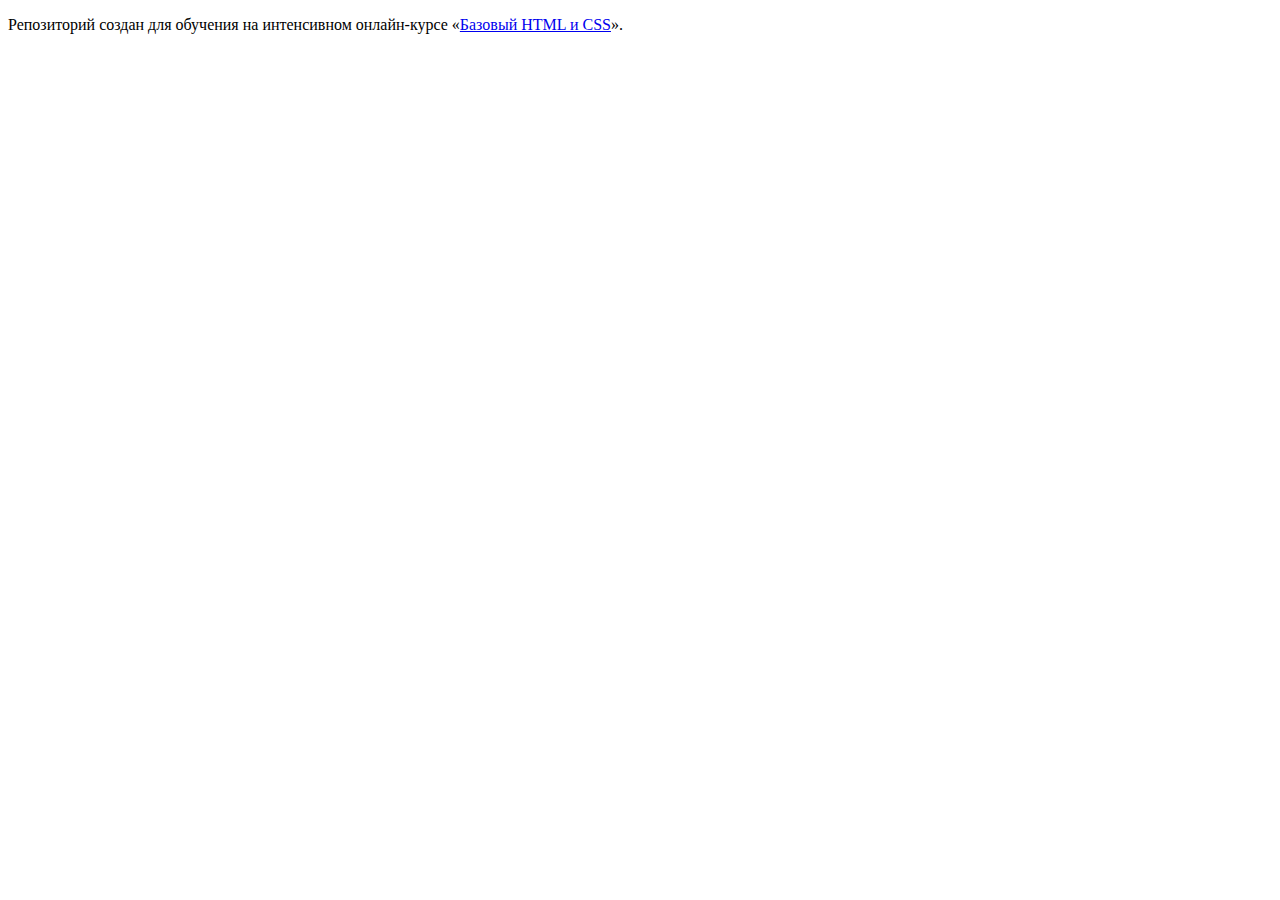
==== index.html @ bff29187 ":hatching_chick:" ====
<!DOCTYPE html>
<html lang="ru">
  <head>
    <meta charset="utf-8">
    <title>HTML Academy: Седона</title>
  </head>
  <body>

    <p>Репозиторий создан для обучения на интенсивном онлайн‑курсе «<a href="https://htmlacademy.ru/intensive/htmlcss">Базовый HTML и CSS</a>».</p>

  </body>
</html>
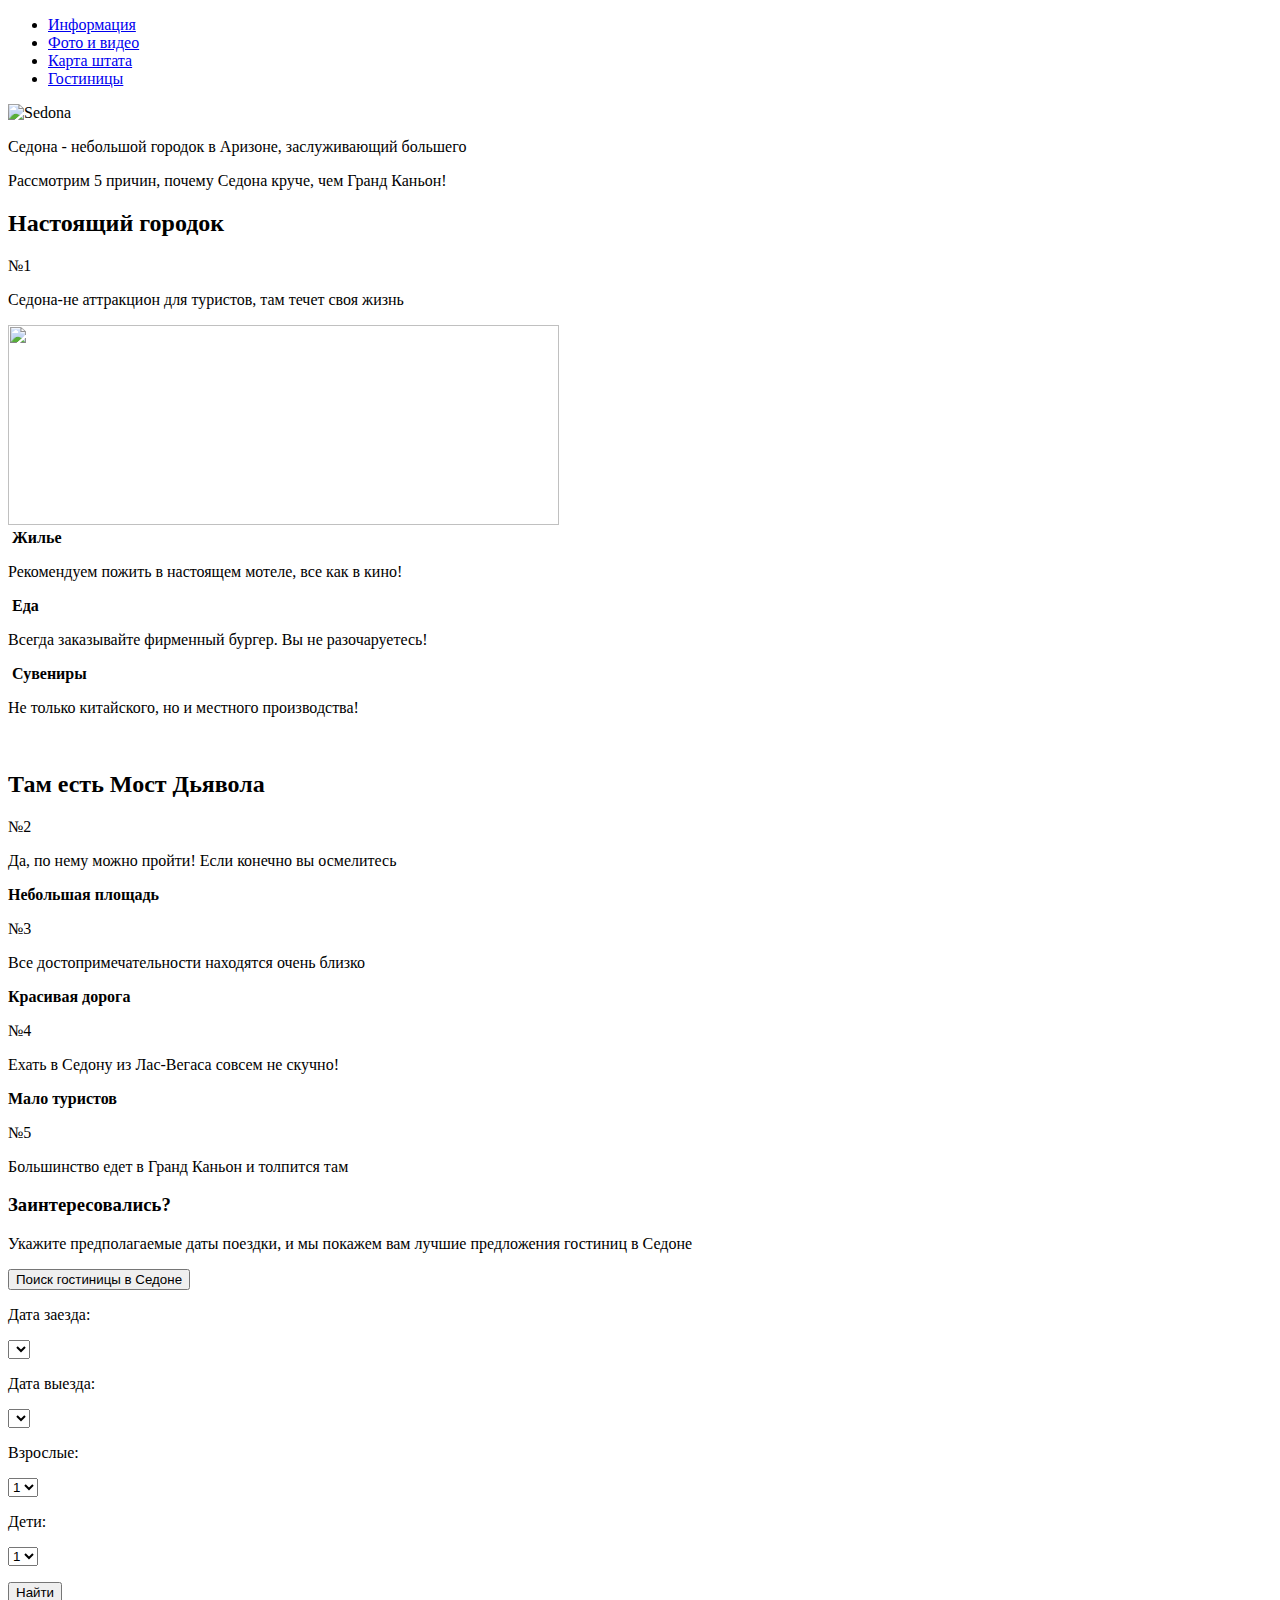
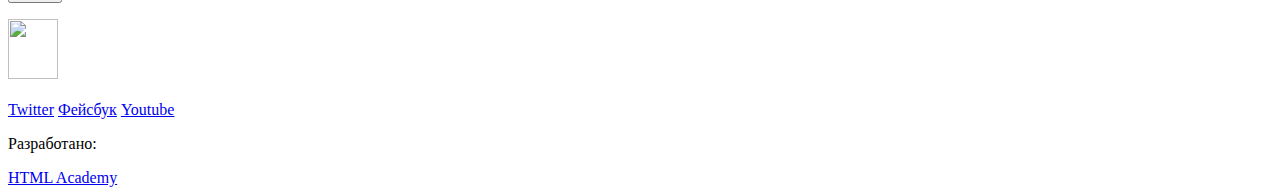
==== commit c6b344e3: "sedona-index-hotels" ====
--- a/index.html
+++ b/index.html
@@ -2,11 +2,139 @@
 <html lang="ru">
   <head>
     <meta charset="utf-8">
-    <title>HTML Academy: Седона</title>
-  </head>
+      <title>Welcome to Sedona</title>
+    </head>
   <body>
-
-    <p>Репозиторий создан для обучения на интенсивном онлайн‑курсе «<a href="https://htmlacademy.ru/intensive/htmlcss">Базовый HTML и CSS</a>».</p>
-
+  <header class="main-header">
+          <div class="container"> 
+              <nav class="main-navigator">
+            <ul>
+              <li>
+                  <a href="#">Информация</a>
+                </li>
+              <li> 
+                  <a href="#">Фото и видео</a>
+                </li>
+                <li>
+                <a href="#">Карта штата</a>
+                </li>
+                <li>
+                <a href="#">Гостиницы</a>
+                </li>
+            </ul>
+              </nav>
+      </div>
+              </header>
+      <main class="container">
+        <div class="index-logo">
+            <img src="img/index-logo.png" width="100%" height="200" alt="Sedona">
+        </div>
+          <div class="promo-text">
+              <p>Седона - небольшой городок в Аризоне, заслуживающий большего</p> 
+              <p>Рассмотрим 5 причин, почему Седона круче, чем Гранд Каньон!</p>
+           </div>
+          <section class="first-reason">
+              <div class="first-reason">
+                  <h2>Настоящий городок</h2>
+                  <p>№1</p>
+                  <p>Седона-не аттракцион для туристов, там течет своя жизнь</p>
+                  <img src="img/index-first.png" width="66%" height="200" alt="">
+              </div>
+          </section>
+                   <section class="features">
+            <div class="features-item">
+                <img src="img/index-house.png" width="" height="" alt="">
+                <b class="features-name">Жилье</b>
+                <p>Рекомендуем пожить в настоящем мотеле, все как в кино!</p>
+            </div>
+            <div class="features-item">
+                <img src="img/index-food.png" width="" height="" alt="">
+                <b class="features-name">Еда</b>
+                <p>Всегда заказывайте фирменный бургер. Вы не разочаруетесь!</p>
+            </div>
+        <div class="features-item">
+            <img src="img/index-box.png" width="" height="" alt="">
+            <b class="features-name">Сувениры</b>
+            <p>Не только китайского, но и местного производства!</p>
+            </div>
+        </section> 
+          <section class="second-reason">
+              <img src="img/index-second.png" width="66%" height="" alt="">
+              <div class="second-reason">
+                  <h2>Там есть Мост Дьявола</h2>
+                  <p>№2</p>
+                  <p>Да, по нему можно пройти! Если конечно вы осмелитесь</p>
+              </div>
+          </section>
+          <section class="features-2">
+            <div class="features-2-item">
+                <b class="features-2-name">Небольшая площадь</b>
+                <p>№3</p>
+                <p>Все достопримечательности находятся очень близко</p>
+            </div>
+            <div class="features-2-item">
+                <b class="features-2-name">Красивая дорога</b>
+                <p>№4</p>
+                <p>Ехать в Седону из Лас-Вегаса совсем не скучно!</p>
+            </div>
+        <div class="features-2-item">
+            <b class="features-2-name">Мало туристов</b>
+            <p>№5</p>
+            <p>Большинство едет в Гранд Каньон и толпится там</p>
+            </div>
+        </section>
+          <div>
+                  <h3>Заинтересовались?</h3>
+                  <p>Укажите предполагаемые даты поездки, и мы покажем вам лучшие предложения гостиниц в Седоне</p>
+              </div>
+          <form class="dropdown" action="" method="post"> 
+          <input type="submit" value="Поиск гостиницы в Седоне">
+            
+                   <p>Дата заезда:</p>                       <select name="date-on">
+              </select>
+              <p>Дата выезда:</p>
+               <select name="date-off">  
+              </select>
+<p>Взрослые:</p>
+                   <select name="adults">
+    <option>1</option>
+                <option>2</option>
+                <option>3</option>
+                <option>4</option>
+                <option>5</option>
+                <option>6</option>
+                <option>7</option>
+            </select>
+                   <p>Дети:</p>
+                 <select name="children">
+                     <option>1</option>
+                <option>2</option>
+                <option>3</option>
+                <option>4</option>
+                <option>5</option>
+                <option>6</option>
+                <option>7</option>
+            </select>
+              <p><input type="submit" value="Найти"></p>
+          </form>
+          <img src="img/index-map.png" width="50px" height="60px" alt="">
+          <footer class="main-footer">
+    <div class="container">
+        <section class="footer-teg">
+            <img src="img/index-teg" width="100%" height="" alt="">                  
+       </section>
+        <section class="footer-social">
+             <a class="social-btn social-btn-tw" href="#">Twitter</a>
+          <a class="social-btn social-btn-fb" href="#">Фейсбук</a>
+          <a class="social-btn social-btn-youtube" href="#">Youtube</a>          
+        </section>
+        <section class="footer-copyright">
+             <p>Разработано:</p>
+          <a class="btn" href="https://htmlacademy.ru">HTML Academy</a>          
+        </section>
+        </div>       
+          
+          </footer>
+          
   </body>
-</html>
+</html>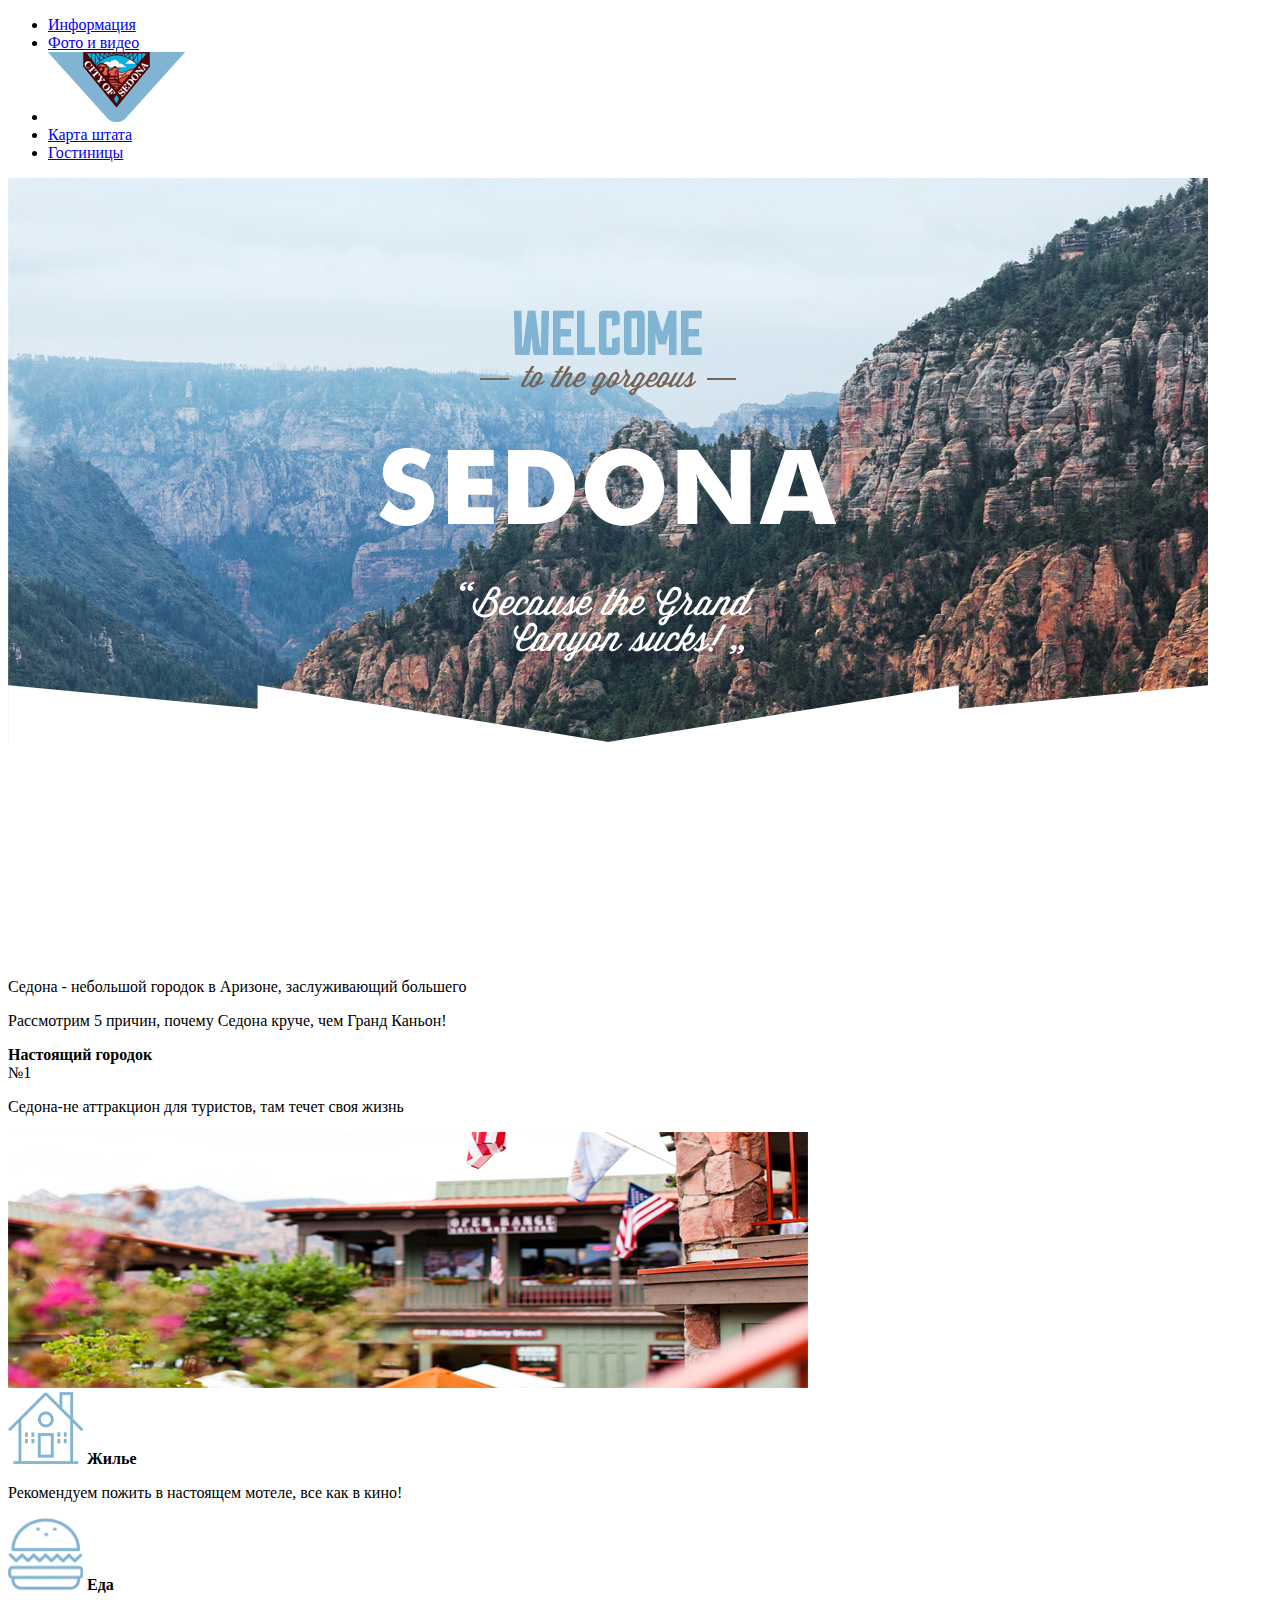
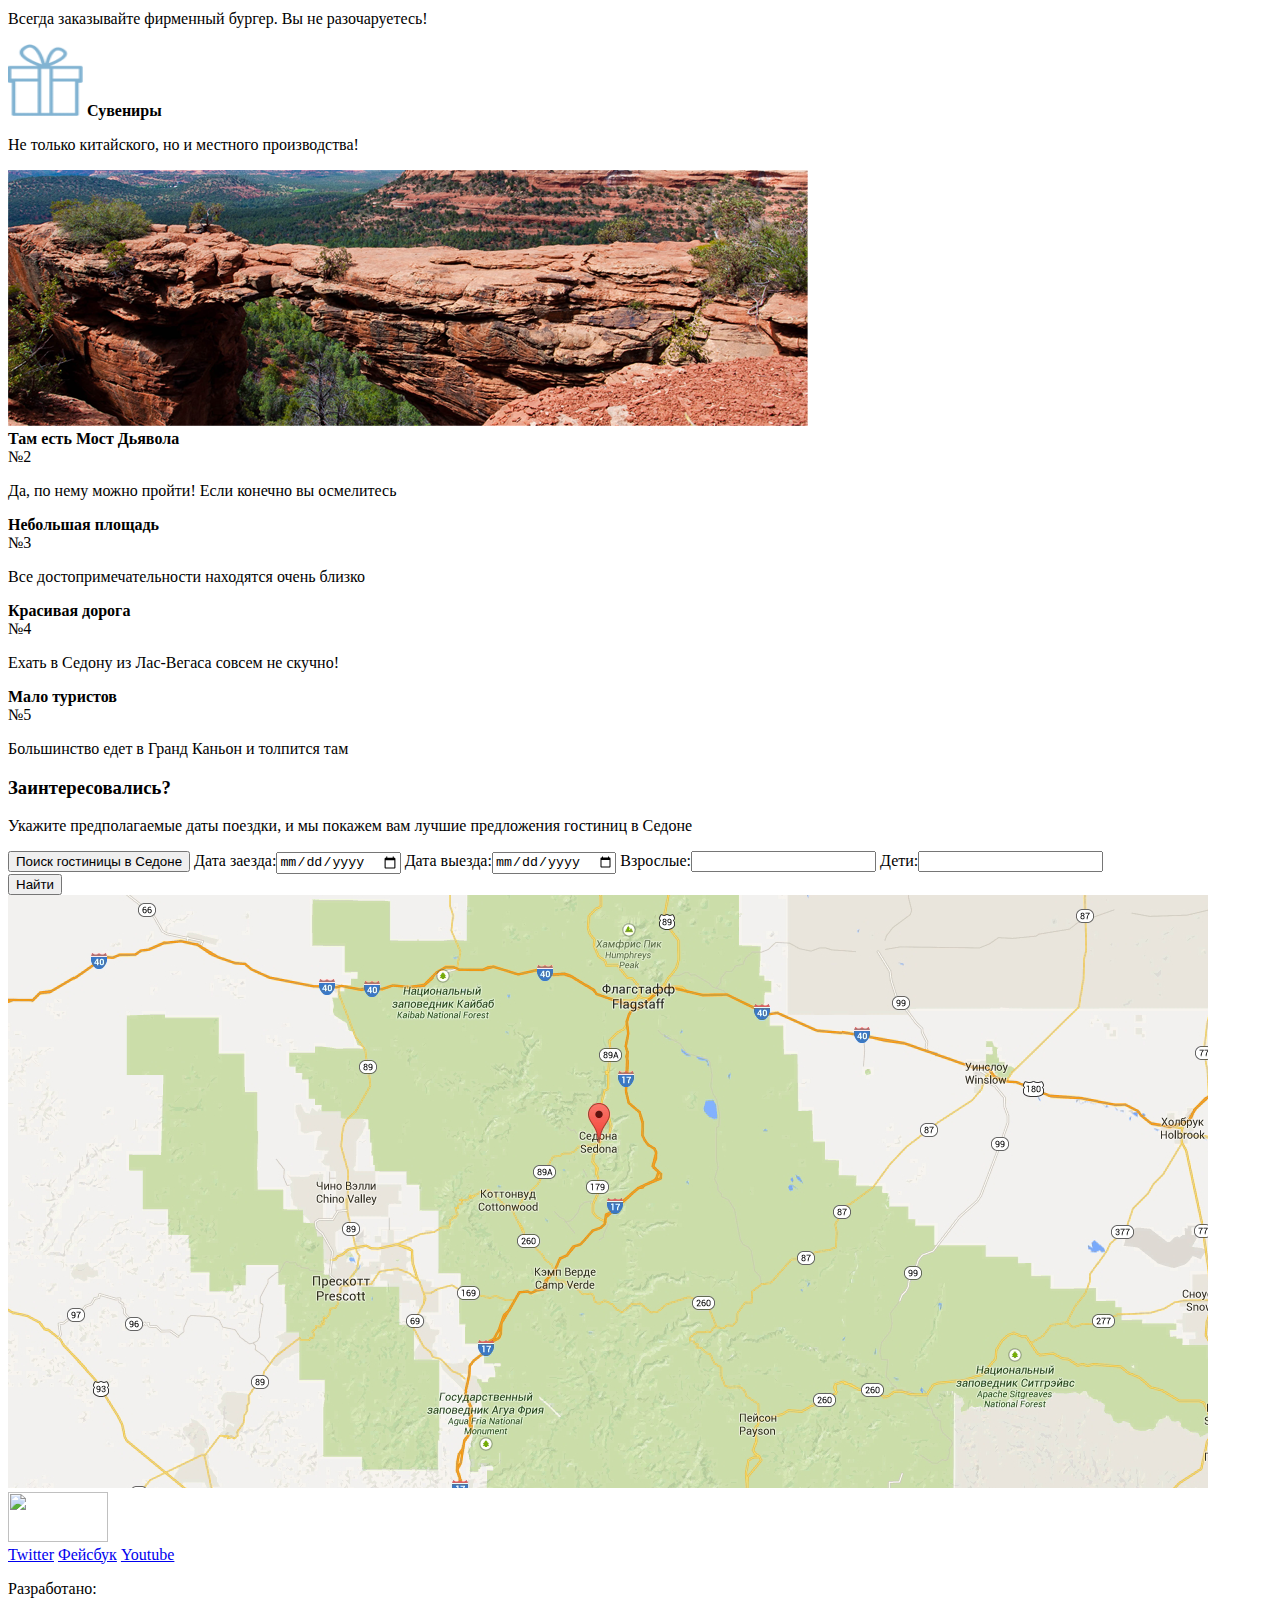
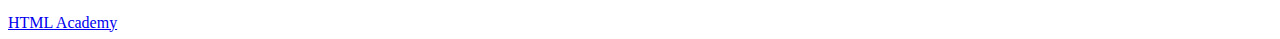
==== commit 82fd0c4a: "sedona index/catalog" ====
--- a/index.html
+++ b/index.html
@@ -16,6 +16,9 @@
                   <a href="#">Фото и видео</a>
                 </li>
                 <li>
+                 <img src="img/1.png" width="138" height="70" alt="Sedona">
+                </li>
+                <li>
                 <a href="#">Карта штата</a>
                 </li>
                 <li>
@@ -27,59 +30,59 @@
               </header>
       <main class="container">
         <div class="index-logo">
-            <img src="img/index-logo.png" width="100%" height="200" alt="Sedona">
+            <img src="img/index-welcome.png" width="1200" height="780" alt="Sedona">
         </div>
           <div class="promo-text">
               <p>Седона - небольшой городок в Аризоне, заслуживающий большего</p> 
               <p>Рассмотрим 5 причин, почему Седона круче, чем Гранд Каньон!</p>
            </div>
-          <section class="first-reason">
-              <div class="first-reason">
-                  <h2>Настоящий городок</h2>
-                  <p>№1</p>
+          <section class="index-reason">
+              <div>
+                  <b>Настоящий городок</b>
+                  <div>№1</div>
                   <p>Седона-не аттракцион для туристов, там течет своя жизнь</p>
-                  <img src="img/index-first.png" width="66%" height="200" alt="">
+                  <img src="img/Layer%2010%20copy.png" width="800" height="256" alt="">
               </div>
           </section>
                    <section class="features">
-            <div class="features-item">
-                <img src="img/index-house.png" width="" height="" alt="">
+            <div>
+                <img src="img/house.png" width="75" height="72" alt="">
                 <b class="features-name">Жилье</b>
                 <p>Рекомендуем пожить в настоящем мотеле, все как в кино!</p>
             </div>
             <div class="features-item">
-                <img src="img/index-food.png" width="" height="" alt="">
+                <img src="img/food.png" width="75" height="72" alt="">
                 <b class="features-name">Еда</b>
                 <p>Всегда заказывайте фирменный бургер. Вы не разочаруетесь!</p>
             </div>
         <div class="features-item">
-            <img src="img/index-box.png" width="" height="" alt="">
+            <img src="img/box.png" width="75" height="72" alt="">
             <b class="features-name">Сувениры</b>
             <p>Не только китайского, но и местного производства!</p>
             </div>
         </section> 
-          <section class="second-reason">
-              <img src="img/index-second.png" width="66%" height="" alt="">
-              <div class="second-reason">
-                  <h2>Там есть Мост Дьявола</h2>
-                  <p>№2</p>
+          <section class="index-reason">
+              <img src="img/Layer5.png" width="800" height="256" alt="">
+              <div>
+                  <b>Там есть Мост Дьявола</b>
+                  <div>№2</div>
                   <p>Да, по нему можно пройти! Если конечно вы осмелитесь</p>
               </div>
           </section>
-          <section class="features-2">
-            <div class="features-2-item">
-                <b class="features-2-name">Небольшая площадь</b>
-                <p>№3</p>
+          <section class="features">
+            <div>
+                <b class="features-name">Небольшая площадь</b>
+                <div>№3</div>
                 <p>Все достопримечательности находятся очень близко</p>
             </div>
-            <div class="features-2-item">
-                <b class="features-2-name">Красивая дорога</b>
-                <p>№4</p>
+            <div>
+                <b class="features-name">Красивая дорога</b>
+                <div>№4</div>
                 <p>Ехать в Седону из Лас-Вегаса совсем не скучно!</p>
             </div>
-        <div class="features-2-item">
-            <b class="features-2-name">Мало туристов</b>
-            <p>№5</p>
+        <div>
+            <b class="features-name">Мало туристов</b>
+            <div>№5</div>
             <p>Большинство едет в Гранд Каньон и толпится там</p>
             </div>
         </section>
@@ -87,41 +90,30 @@
                   <h3>Заинтересовались?</h3>
                   <p>Укажите предполагаемые даты поездки, и мы покажем вам лучшие предложения гостиниц в Седоне</p>
               </div>
-          <form class="dropdown" action="" method="post"> 
-          <input type="submit" value="Поиск гостиницы в Седоне">
-            
-                   <p>Дата заезда:</p>                       <select name="date-on">
-              </select>
-              <p>Дата выезда:</p>
-               <select name="date-off">  
-              </select>
-<p>Взрослые:</p>
-                   <select name="adults">
-    <option>1</option>
-                <option>2</option>
-                <option>3</option>
-                <option>4</option>
-                <option>5</option>
-                <option>6</option>
-                <option>7</option>
-            </select>
-                   <p>Дети:</p>
-                 <select name="children">
-                     <option>1</option>
-                <option>2</option>
-                <option>3</option>
-                <option>4</option>
-                <option>5</option>
-                <option>6</option>
-                <option>7</option>
-            </select>
-              <p><input type="submit" value="Найти"></p>
+      </main>
+          <form action="https://echo.htmlacademy.ru/">
+             <button type="submit">Поиск гостиницы в Седоне</button> 
+                    
+              <label>
+                  Дата заезда:<input type="date" name="date-on">
+              </label>                      
+              <label>
+                  Дата выезда:<input type="date" name="date-off">
+              </label>
+<label>
+    Взрослые:<input type="number" name="adults">
+    </label>              
+    <label>
+    Дети:<input type="number" name="children">
+ </label>
+                     
+              <div><input type="submit" value="Найти"></div>
           </form>
-          <img src="img/index-map.png" width="50px" height="60px" alt="">
+          <img src="img/map.png" width="1200" height="593" alt="">
           <footer class="main-footer">
     <div class="container">
         <section class="footer-teg">
-            <img src="img/index-teg" width="100%" height="" alt="">                  
+            <img src="img/index-teg" width="100" height="50" alt="">                  
        </section>
         <section class="footer-social">
              <a class="social-btn social-btn-tw" href="#">Twitter</a>
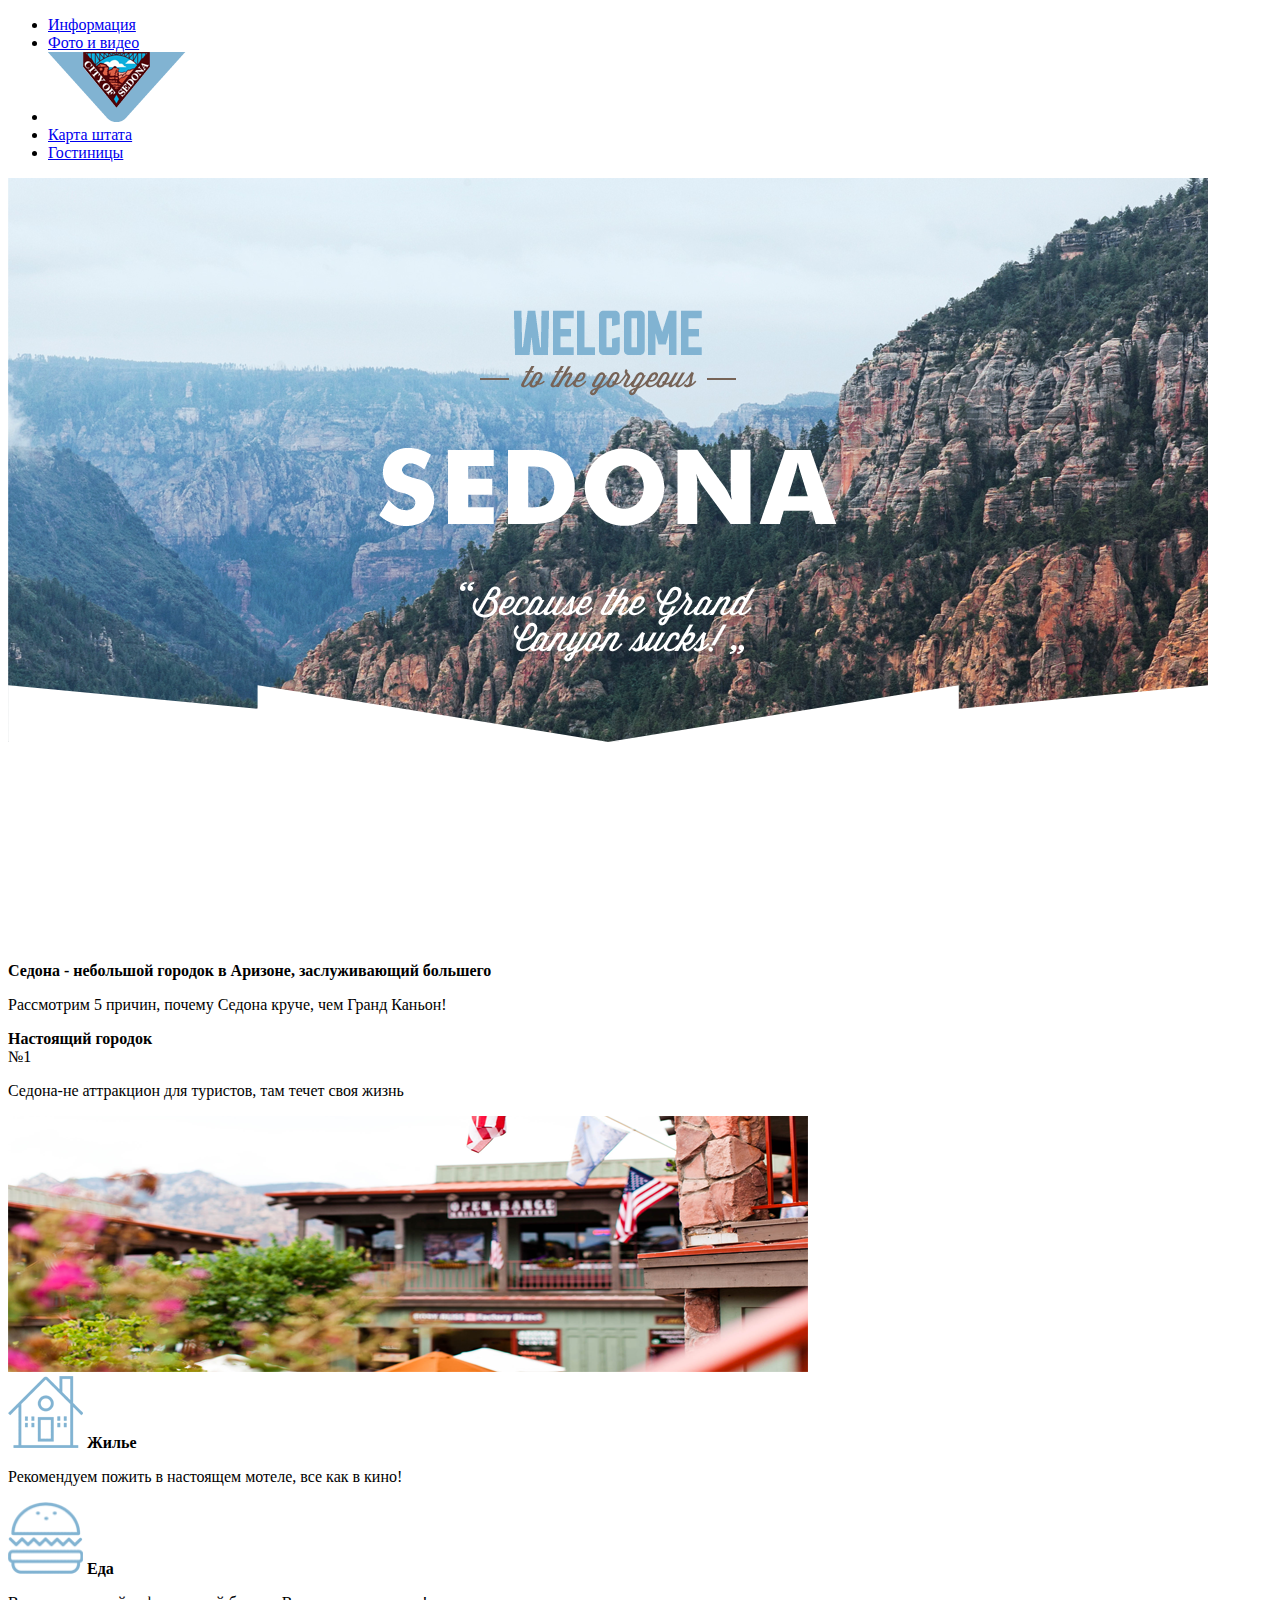
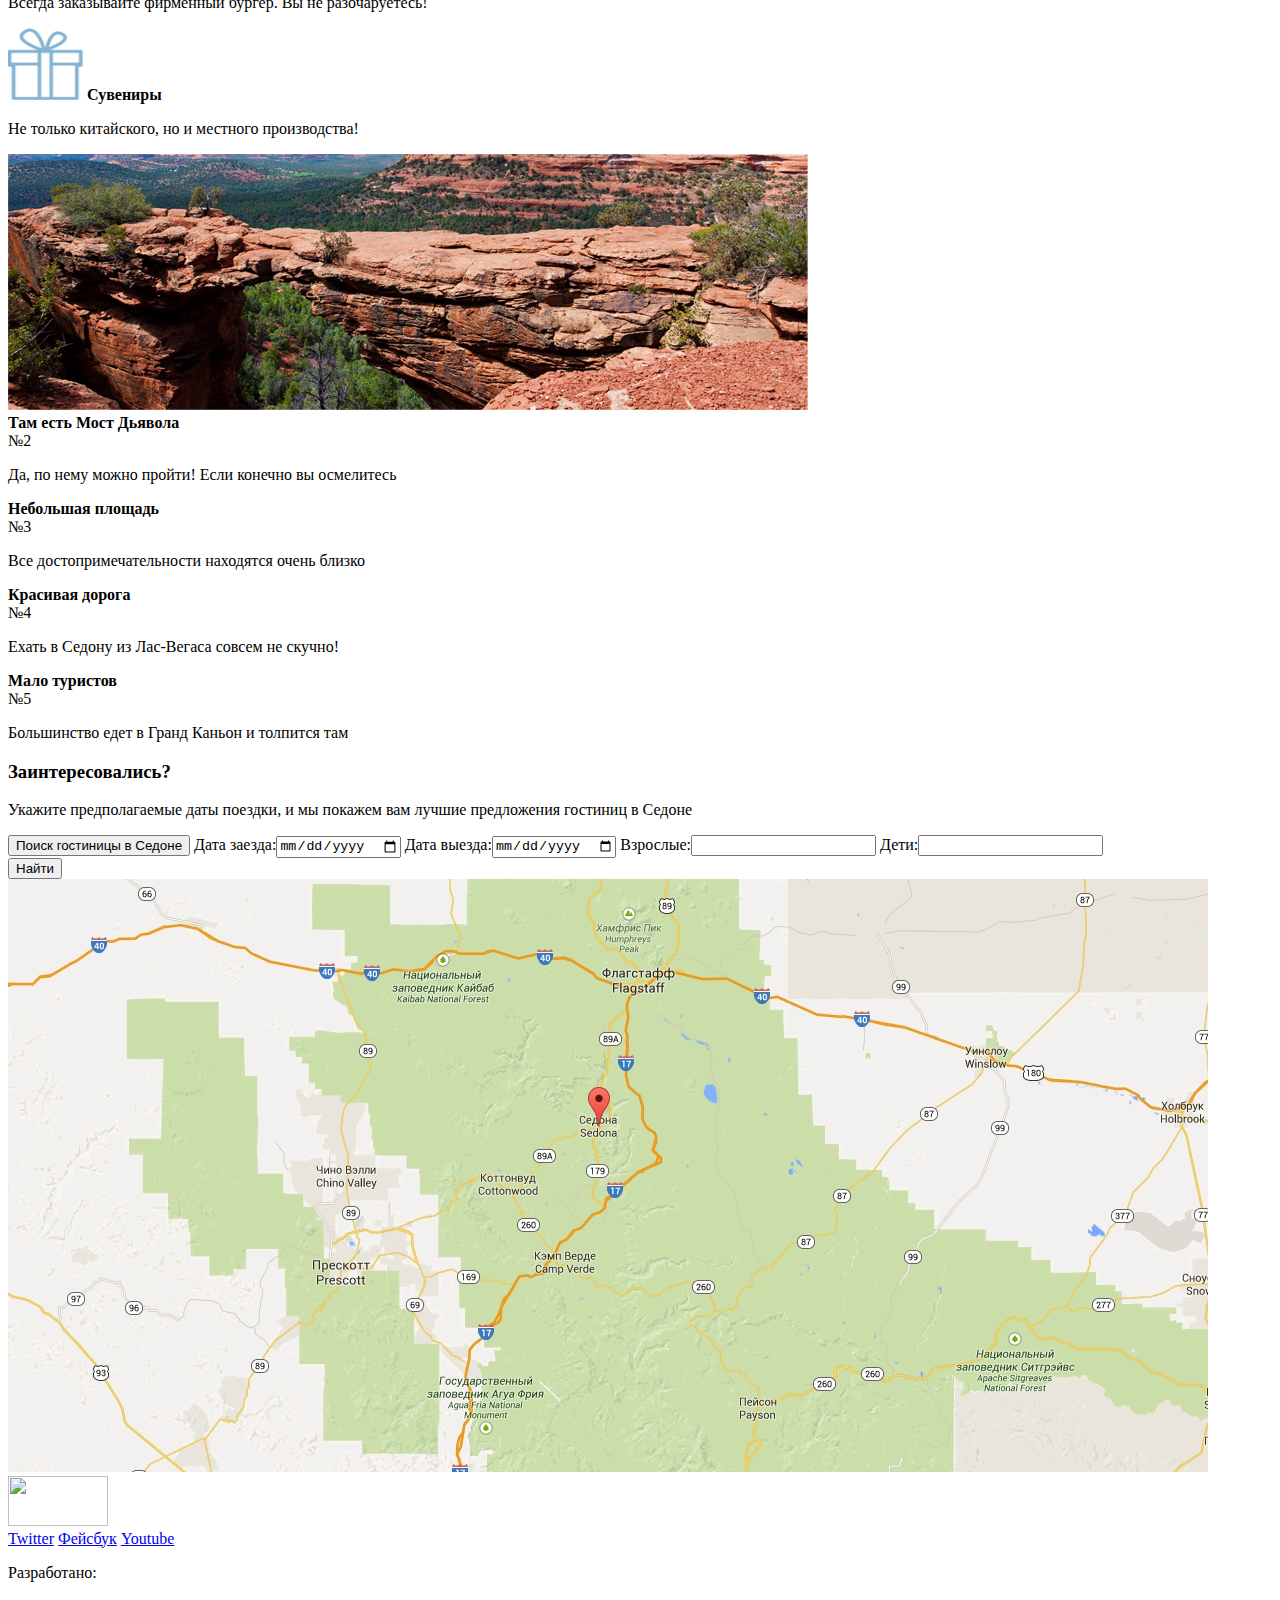
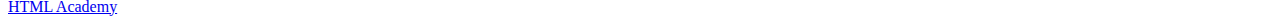
==== commit 31b6c468: "pics/font" ====
--- a/index.html
+++ b/index.html
@@ -3,6 +3,7 @@
   <head>
     <meta charset="utf-8">
       <title>Welcome to Sedona</title>
+       <link href="css/style" rel="stylesheet">
     </head>
   <body>
   <header class="main-header">
@@ -33,7 +34,7 @@
             <img src="img/index-welcome.png" width="1200" height="780" alt="Sedona">
         </div>
           <div class="promo-text">
-              <p>Седона - небольшой городок в Аризоне, заслуживающий большего</p> 
+              <b>Седона - небольшой городок в Аризоне, заслуживающий большего</b> 
               <p>Рассмотрим 5 причин, почему Седона круче, чем Гранд Каньон!</p>
            </div>
           <section class="index-reason">
@@ -92,7 +93,7 @@
               </div>
       </main>
           <form action="https://echo.htmlacademy.ru/">
-             <button type="submit">Поиск гостиницы в Седоне</button> 
+             <button type="submit">Поиск гостиницы в Седоне</button>
                     
               <label>
                   Дата заезда:<input type="date" name="date-on">
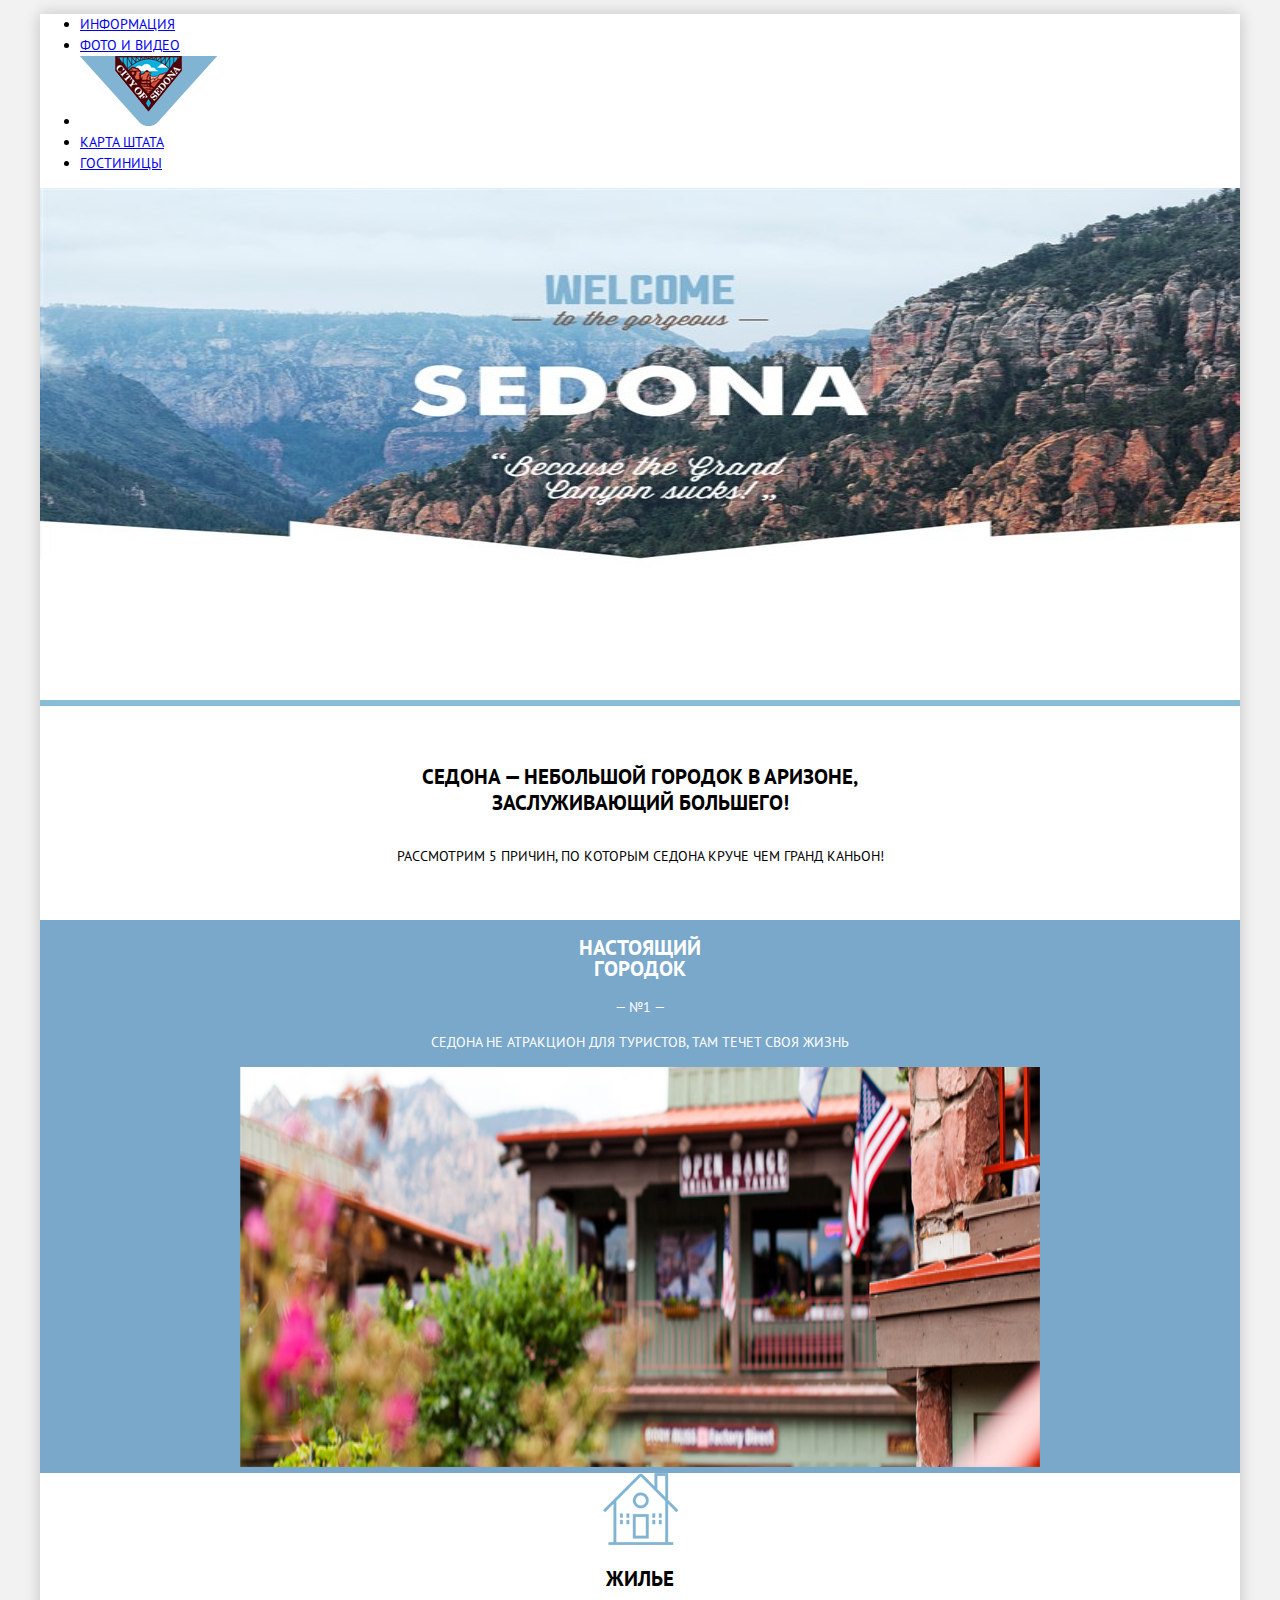
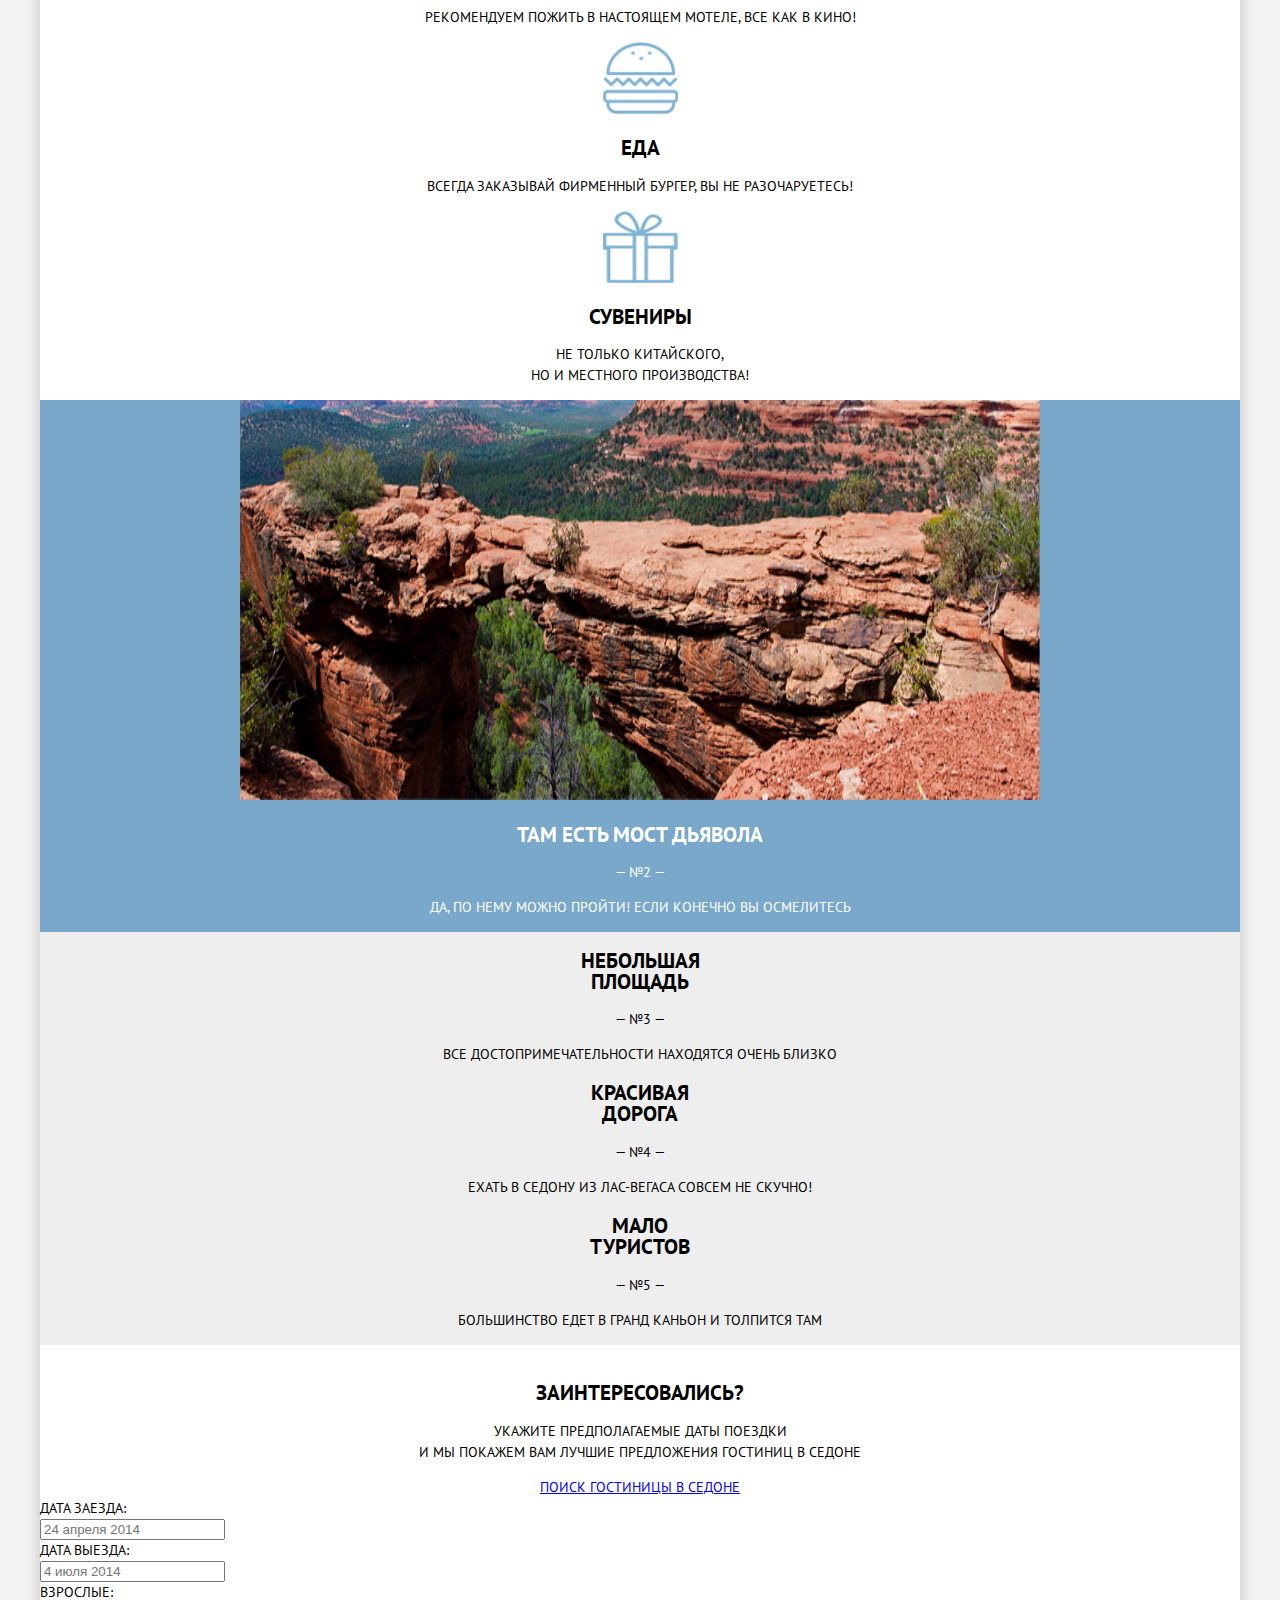
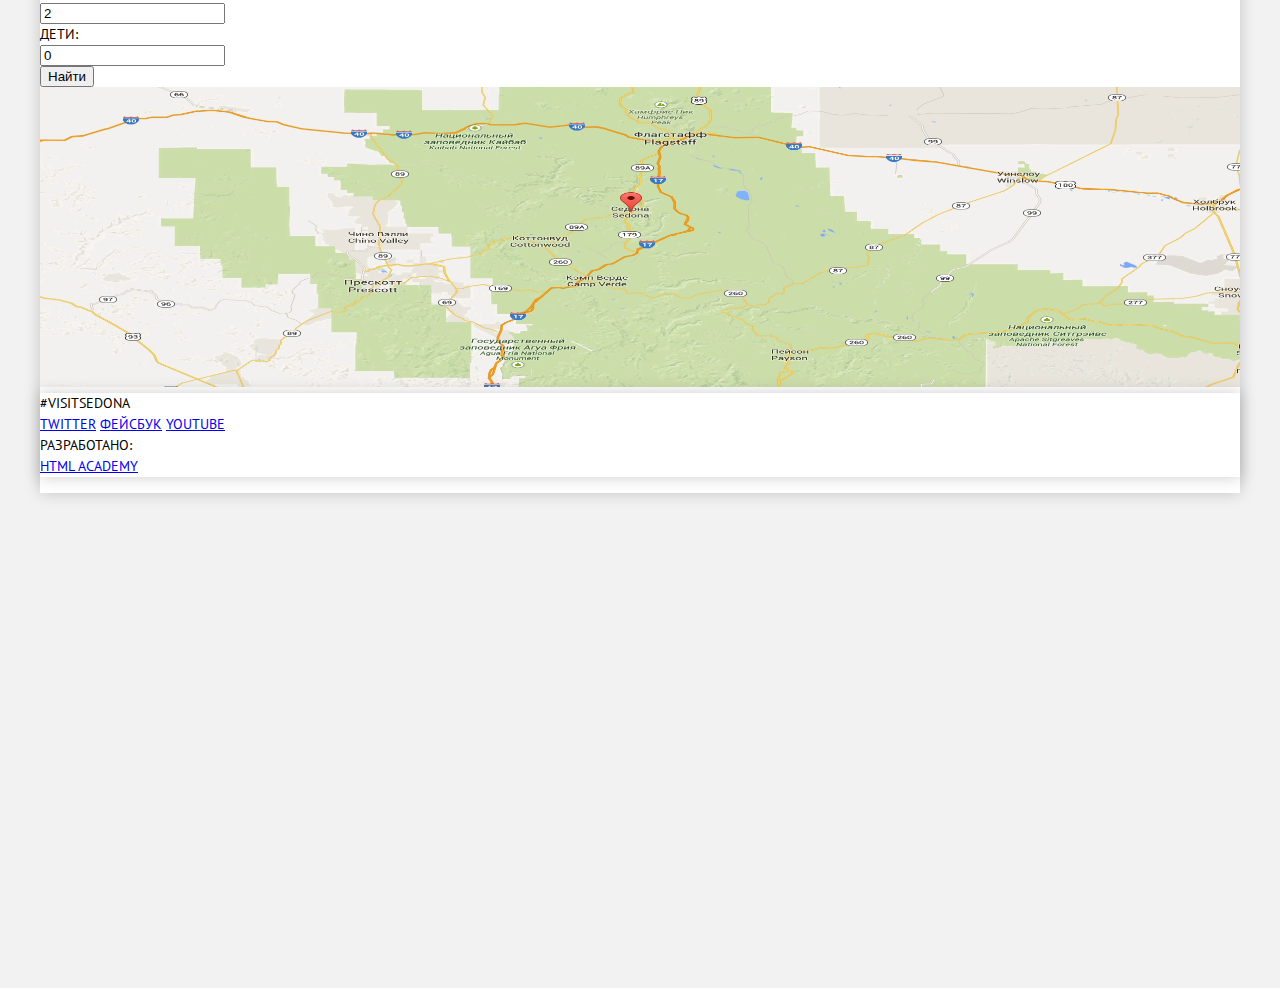
==== commit e68815af: "index catalog css" ====
--- a/index.html
+++ b/index.html
@@ -1,120 +1,160 @@
 <!DOCTYPE html>
-<html lang="ru">
-  <head>
-    <meta charset="utf-8">
-      <title>Welcome to Sedona</title>
-       <link href="css/style" rel="stylesheet">
-    </head>
-  <body>
-  <header class="main-header">
-          <div class="container"> 
-              <nav class="main-navigator">
-            <ul>
-              <li>
-                  <a href="#">Информация</a>
-                </li>
-              <li> 
-                  <a href="#">Фото и видео</a>
-                </li>
-                <li>
-                 <img src="img/1.png" width="138" height="70" alt="Sedona">
-                </li>
-                <li>
-                <a href="#">Карта штата</a>
-                </li>
-                <li>
-                <a href="#">Гостиницы</a>
-                </li>
-            </ul>
-              </nav>
-      </div>
-              </header>
-      <main class="container">
-        <div class="index-logo">
-            <img src="img/index-welcome.png" width="1200" height="780" alt="Sedona">
-        </div>
-          <div class="promo-text">
-              <b>Седона - небольшой городок в Аризоне, заслуживающий большего</b> 
-              <p>Рассмотрим 5 причин, почему Седона круче, чем Гранд Каньон!</p>
-           </div>
-          <section class="index-reason">
-              <div>
-                  <b>Настоящий городок</b>
-                  <div>№1</div>
-                  <p>Седона-не аттракцион для туристов, там течет своя жизнь</p>
-                  <img src="img/Layer%2010%20copy.png" width="800" height="256" alt="">
-              </div>
-          </section>
-                   <section class="features">
-            <div>
-                <img src="img/house.png" width="75" height="72" alt="">
-                <b class="features-name">Жилье</b>
-                <p>Рекомендуем пожить в настоящем мотеле, все как в кино!</p>
-            </div>
-            <div class="features-item">
-                <img src="img/food.png" width="75" height="72" alt="">
-                <b class="features-name">Еда</b>
-                <p>Всегда заказывайте фирменный бургер. Вы не разочаруетесь!</p>
-            </div>
-        <div class="features-item">
-            <img src="img/box.png" width="75" height="72" alt="">
-            <b class="features-name">Сувениры</b>
-            <p>Не только китайского, но и местного производства!</p>
-            </div>
-        </section> 
-          <section class="index-reason">
-              <img src="img/Layer5.png" width="800" height="256" alt="">
-              <div>
-                  <b>Там есть Мост Дьявола</b>
-                  <div>№2</div>
-                  <p>Да, по нему можно пройти! Если конечно вы осмелитесь</p>
-              </div>
-          </section>
-          <section class="features">
-            <div>
-                <b class="features-name">Небольшая площадь</b>
-                <div>№3</div>
-                <p>Все достопримечательности находятся очень близко</p>
-            </div>
-            <div>
-                <b class="features-name">Красивая дорога</b>
-                <div>№4</div>
-                <p>Ехать в Седону из Лас-Вегаса совсем не скучно!</p>
-            </div>
-        <div>
-            <b class="features-name">Мало туристов</b>
-            <div>№5</div>
-            <p>Большинство едет в Гранд Каньон и толпится там</p>
-            </div>
-        </section>
-          <div>
-                  <h3>Заинтересовались?</h3>
-                  <p>Укажите предполагаемые даты поездки, и мы покажем вам лучшие предложения гостиниц в Седоне</p>
-              </div>
-      </main>
-          <form action="https://echo.htmlacademy.ru/">
-             <button type="submit">Поиск гостиницы в Седоне</button>
-                    
-              <label>
-                  Дата заезда:<input type="date" name="date-on">
-              </label>                      
-              <label>
-                  Дата выезда:<input type="date" name="date-off">
-              </label>
-<label>
-    Взрослые:<input type="number" name="adults">
-    </label>              
-    <label>
-    Дети:<input type="number" name="children">
- </label>
-                     
-              <div><input type="submit" value="Найти"></div>
-          </form>
-          <img src="img/map.png" width="1200" height="593" alt="">
-          <footer class="main-footer">
+<html>
+	<head>
+		<meta charset="utf-8">
+		<title>Sedona — Главная страница</title>
+        <link href="http://fonts.googleapis.com/css?family=PT+Sans:400,700&amp;subset=cyrillic,latin" rel="stylesheet" type="text/css">
+		<link rel="stylesheet" type="text/css" href="css/normalize.css">
+		<link rel="stylesheet" type="text/css" href="css/style.css">
+	</head>
+	<body>
+		<div class="container">
+			<header class="main-header">
+				<nav class="main-navigation">
+					<ul>
+						<li>
+							<a href="javascript:void(0)">Информация</a>
+						</li>
+						<li class="menu-indent">
+							<a href="javascript:void(0)">Фото и видео</a>
+						</li>
+                        <li><img src="img/1.png" width="138" height="70" alt="Welcome to the gorgeous Sedona" ></li>
+						<li>
+							<a href="javascript:void(0)">Карта штата</a>
+						</li>
+						<li>
+							<a href="hotels.html">Гостиницы</a>
+						</li>
+					</ul>
+				</nav>
+			</header>
+			<div class="index-welcome">
+				<img src="img/index.jpg" class="index" width="1200" height="512" alt="alt" >
+			</div>
+			<h1 class="index-title">Седона — небольшой городок в Аризоне, заслуживающий большего!</h1>
+			<p>Рассмотрим 5 причин, по которым Седона круче чем Гранд Каньон!</p>
+			<div class="causes-item grid-img-right clearfix">
+				<div class="column">
+					<div class="causes-item-text">
+						<h2>Настоящий<br>городок</h2>
+						<span>— №1 —</span>
+						<p>Седона не атракцион для туристов, там течет своя жизнь</p>
+					</div>
+				</div>
+				<div class="causes-item-pic">
+					<img src="img/Layer10.png" width="800" height="400" alt="alt">
+				</div>
+			</div>
+			<div class="causes-item white-theme clearfix">
+				<div class="column">
+					<div class="causes-item-intro">
+                         <img src="img/house.png" width="75" height="72" alt="">
+						<h2 class="causes-item-intro-title left-sprite">Жилье</h2>
+						<p>Рекомендуем пожить в настоящем мотеле, все как в кино!</p>
+					</div>
+				</div>
+				<div class="column">
+					<div class="causes-item-intro">
+                         <img src="img/food.png" width="75" height="72" alt="">
+						<h2 class="causes-item-intro-title middle-sprite">Еда</h2>
+						<p>Всегда заказывай фирменный бургер, вы не разочаруетесь!</p>
+					</div>
+				</div>
+				<div class="column">
+					<div class="causes-item-intro">
+                         <img src="img/box.png" width="75" height="72" alt="">
+						<h2 class="causes-item-intro-title right-sprite">Сувениры</h2>
+						<p>Не только китайского,<br>но и местного производства!</p>
+					</div>
+				</div>
+			</div>
+			<div class="causes-item grid-img-left clearfix">
+				<div class="causes-item-pic">
+					<img src="img/Layer5.png" width="800" height="400" alt="alt">
+				</div>
+				<div class="column">
+					<div class="causes-item-text">
+						<h2>Там есть мост&nbsp;дьявола</h2>
+						<span>— №2 —</span>
+						<p>Да, по нему можно пройти! Если конечно вы осмелитесь</p>
+					</div>
+				</div>
+			</div>
+			<div class="causes-item gray-theme clearfix">
+				<div class="column">
+					<div class="causes-item-gray">
+						<h2>Небольшая<br>площадь</h2>
+						<span>— №3 —</span>
+						<p>Все достопримечательности находятся очень близко</p>
+					</div>
+				</div>
+				<div class="column">
+					<div class="causes-item-gray">
+						<h2>Красивая<br>дорога</h2>
+						<span>— №4 —</span>
+						<p>Ехать в Седону из Лас-Вегаса совсем не скучно!</p>
+					</div>
+				</div>
+				<div class="column">
+					<div class="causes-item-gray">
+						<h2>Мало<br>туристов</h2>
+						<span>— №5 —</span>
+						<p>Большинство едет в Гранд Каньон и толпится там</p>
+					</div>
+				</div>
+			</div>
+			<div class="interesting">
+				<h2>Заинтересовались?</h2>
+				<p>Укажите предполагаемые даты поездки<br>и мы покажем Вам лучшие предложения гостиниц в Седоне</p>
+				<a href="javascript:void(0)" class="btn-link btn-interesting">Поиск гостиницы в Седоне</a>
+			</div>
+			<footer class="main-footer">
+				<div class="index-map" id="map-canvas"></div>
+				<div class="index-form">
+					<form action="javascript:void(0)" method="post">
+
+						<div class="clearfix">
+							<div class="form-colum-left">
+								<label for="date-beg">Дата заезда:</label>
+							</div>
+							<div class="form-colum-right">
+								<i class="icon-calendar"></i><input id="date-beg" type="text" name="date-beg" value="" placeholder="24 апреля 2014">
+							</div>
+						</div>
+
+						<div class="clearfix">
+							<div class="form-colum-left">
+								<label for="date-end">Дата выезда:</label>
+							</div>
+							<div class="form-colum-right">
+								<i class="icon-calendar"></i><input id="date-end" type="text" name="date-end" value="" placeholder="4 июля 2014">
+							</div>
+						</div>
+
+						<div class="half-lable-width clearfix">
+
+							<div class="form-colum-left">
+								<label for="num-grown">Взрослые:</label>
+							</div>
+							<div class="form-colum-right">
+								<div class="form-counter-left">
+									<i class="icon-minus"></i><input id="num-grown" type="text" name="num-grown" value="2"><i class="icon-plus"></i>
+								</div>
+								<label for="num-children">Дети:</label>
+								<div class="form-counter-right">
+									<i class="icon-minus"></i><input id="num-children" type="text" name="num-children" value="0"><i class="icon-plus"></i>
+								</div>
+							</div>
+						</div>
+
+						<button type="submit" class="btn btn-show">Найти</button>
+					</form>
+				</div>
+                <div class="map"><img src="img/map.png" width="1200" height="300" alt="Welcome to the gorgeous Sedona"></div>
+				   <footer class="main-footer">
     <div class="container">
         <section class="footer-teg">
-            <img src="img/index-teg" width="100" height="50" alt="">                  
+        <div>#VISITSEDONA</div>                  
        </section>
         <section class="footer-social">
              <a class="social-btn social-btn-tw" href="#">Twitter</a>
@@ -122,12 +162,10 @@
           <a class="social-btn social-btn-youtube" href="#">Youtube</a>          
         </section>
         <section class="footer-copyright">
-             <p>Разработано:</p>
+             <div>Разработано:</div>
           <a class="btn" href="https://htmlacademy.ru">HTML Academy</a>          
         </section>
-        </div>       
-          
-          </footer>
-          
-  </body>
+        </div>    
+           </footer>
+		</body>
 </html>--- a/css/style.css
+++ b/css/style.css
@@ -0,0 +1,151 @@
+body {
+    font-size: 14px;
+    line-height: 21px;
+    font-family: "PT Sans", "Arial", sans-serif;
+    text-transform: uppercase;
+    margin: 0;
+    padding: 0;
+    background-color: #f2f2f2;
+}
+div {
+    display: block;
+}
+.container {
+    margin: 0 auto;
+    max-width: 1200px;
+    min-width: 768px;
+    box-shadow: 0 0 15px rgba(0, 1, 1, 0.2);
+    background-color: white;
+}
+
+header {
+    min-height: 56px;
+    position: relative;
+}
+
+.index-welcome {
+    background: url("../img/bg-index.jpg") no-repeat scroll 0 28% / cover #8bbdd6;
+    min-height: 510px;
+    position: relative;
+}
+.container h1 {
+    width: 600px;
+    margin: 58px auto 0;
+    font-size: 21px;
+    line-height: 26px;
+    text-align: center;
+}
+.container > p {
+    margin: 30px 0 53px;
+    text-align: center;
+}
+.grid-img-right, .grid-img-left {
+    background-color: #7aa8ca;
+    color: white;
+}
+.causes-item {
+    max-width: 1200px;
+    min-width: 768px;
+    min-height: 255px;
+    overflow: hidden;
+    text-align: center;
+}
+.causes-item {
+    max-width: 1200px;
+    min-width: 768px;
+    min-height: 255px;
+    overflow: hidden;
+    text-align: center;
+}
+.grid-img-right, .grid-img-left {
+    background-color: #7aa8ca;
+    color: white;
+}
+.causes-item {
+    max-width: 1200px;
+    min-width: 768px;
+    min-height: 255px;
+    overflow: hidden;
+    text-align: center;
+}
+.gray-theme {
+    background-color: #eee;
+    position: relative;
+    z-index: 20;
+}
+.causes-item {
+    max-width: 1200px;
+    min-width: 768px;
+    min-height: 255px;
+    overflow: hidden;
+    text-align: center;
+}
+.interesting {
+    background-color: white;
+    margin: 0;
+    padding: 20px;
+    padding-bottom: 0;
+    position: relative;
+    z-index: 15;
+    text-align: center;
+}
+.main-footer {
+    height: 595px;
+    position: relative;
+}
+.filter {
+    min-height: 217px;
+    background: url("../img/background.png") no-repeat scroll 0 50% / cover rgba(86, 97, 106, 1);
+    color: white;
+}
+.hotel-list-title {
+    min-height: 86px;
+    border-bottom: 1px solid #e5e5e5;
+    position: relative;
+}
+.clearfix:before, .clearfix:after {
+    content: "";
+    display: table;
+}
+.found {
+    padding: 30px 10px 0 73px;
+    font-size: 21px;
+    line-height: 26px;
+    font-weight: bold;
+    float: left;
+    width: 127px;
+}
+.sorting {
+    padding: 36px 10px 0 26px;
+    font-size: 12px;
+    line-height: 18px;
+    float: left;
+}
+.hotel-list-title ul {
+    padding: 34px 10px 0 351px;
+    margin: 0;
+}
+.hotel-list-title .icon-up-dir {
+    right: 100px;
+    color: #cccccc;
+}
+.hotel-list-title i {
+    position: absolute;
+    right: 80px;
+    color: #81b3d2;
+    top: 50%;
+    margin-top: -10px;
+    cursor: pointer;
+    font-size: 23px;
+}
+.hotel-list-title {
+    min-height: 86px;
+    border-bottom: 1px solid #e5e5e5;
+    position: relative;
+}
+.hotel-item {
+    border-bottom: 1px solid #e5e5e5;
+    min-height: 100px;
+    padding: 25px 80px 24px 71px;
+    position: relative;
+}
